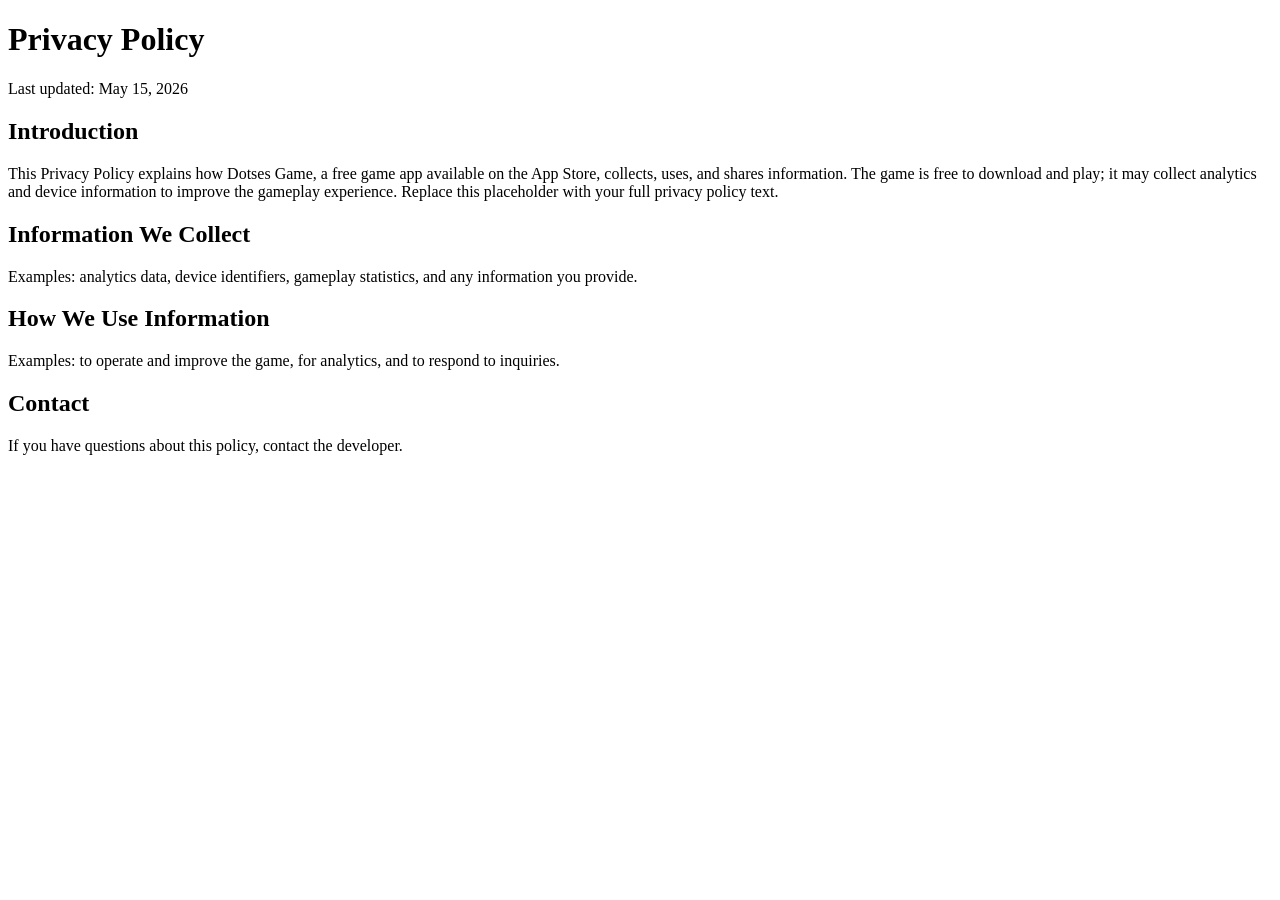
==== privacy_policy/index.html @ d692a9ec "Privacy Policy" ====
<!doctype html>
<html lang="en">
  <head>
    <meta charset="utf-8">
    <meta name="viewport" content="width=device-width, initial-scale=1">
    <title>Privacy Policy — Dotses Game</title>
    <meta name="description" content="Privacy policy for Dotses Game">
  </head>
  <body>
    <main>
      <h1>Privacy Policy</h1>
      <p>Last updated: May 15, 2026</p>

      <section>
        <h2>Introduction</h2>
        <p>This Privacy Policy explains how Dotses Game, a free game app available on the App Store, collects, uses, and shares information. The game is free to download and play; it may collect analytics and device information to improve the gameplay experience. Replace this placeholder with your full privacy policy text.</p>
      </section>

      <section>
        <h2>Information We Collect</h2>
        <p>Examples: analytics data, device identifiers, gameplay statistics, and any information you provide.</p>
      </section>

      <section>
        <h2>How We Use Information</h2>
        <p>Examples: to operate and improve the game, for analytics, and to respond to inquiries.</p>
      </section>

      <section>
        <h2>Contact</h2>
        <p>If you have questions about this policy, contact the developer.</p>
      </section>
    </main>
  </body>
</html>
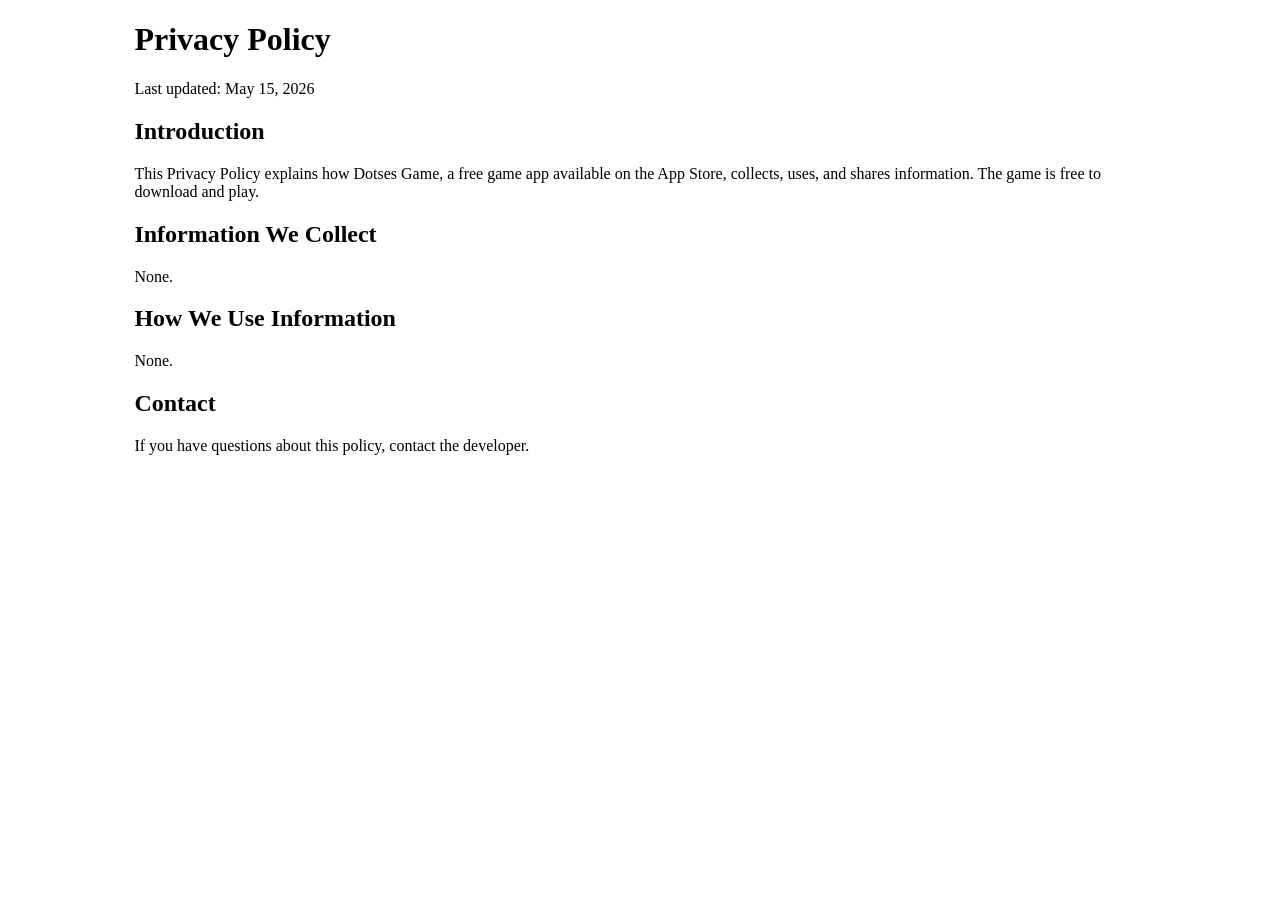
==== commit ab18712d: "v00001" ====
--- a/privacy_policy/index.html
+++ b/privacy_policy/index.html
@@ -5,6 +5,9 @@
     <meta name="viewport" content="width=device-width, initial-scale=1">
     <title>Privacy Policy — Dotses Game</title>
     <meta name="description" content="Privacy policy for Dotses Game">
+    <style>
+      main { width: 80%; margin: 0 auto; }
+    </style>
   </head>
   <body>
     <main>
@@ -13,17 +16,17 @@
 
       <section>
         <h2>Introduction</h2>
-        <p>This Privacy Policy explains how Dotses Game, a free game app available on the App Store, collects, uses, and shares information. The game is free to download and play; it may collect analytics and device information to improve the gameplay experience. Replace this placeholder with your full privacy policy text.</p>
+        <p>This Privacy Policy explains how Dotses Game, a free game app available on the App Store, collects, uses, and shares information. The game is free to download and play.</p>
       </section>
 
       <section>
         <h2>Information We Collect</h2>
-        <p>Examples: analytics data, device identifiers, gameplay statistics, and any information you provide.</p>
+        <p>None.</p>
       </section>
 
       <section>
         <h2>How We Use Information</h2>
-        <p>Examples: to operate and improve the game, for analytics, and to respond to inquiries.</p>
+        <p>None.</p>
       </section>
 
       <section>
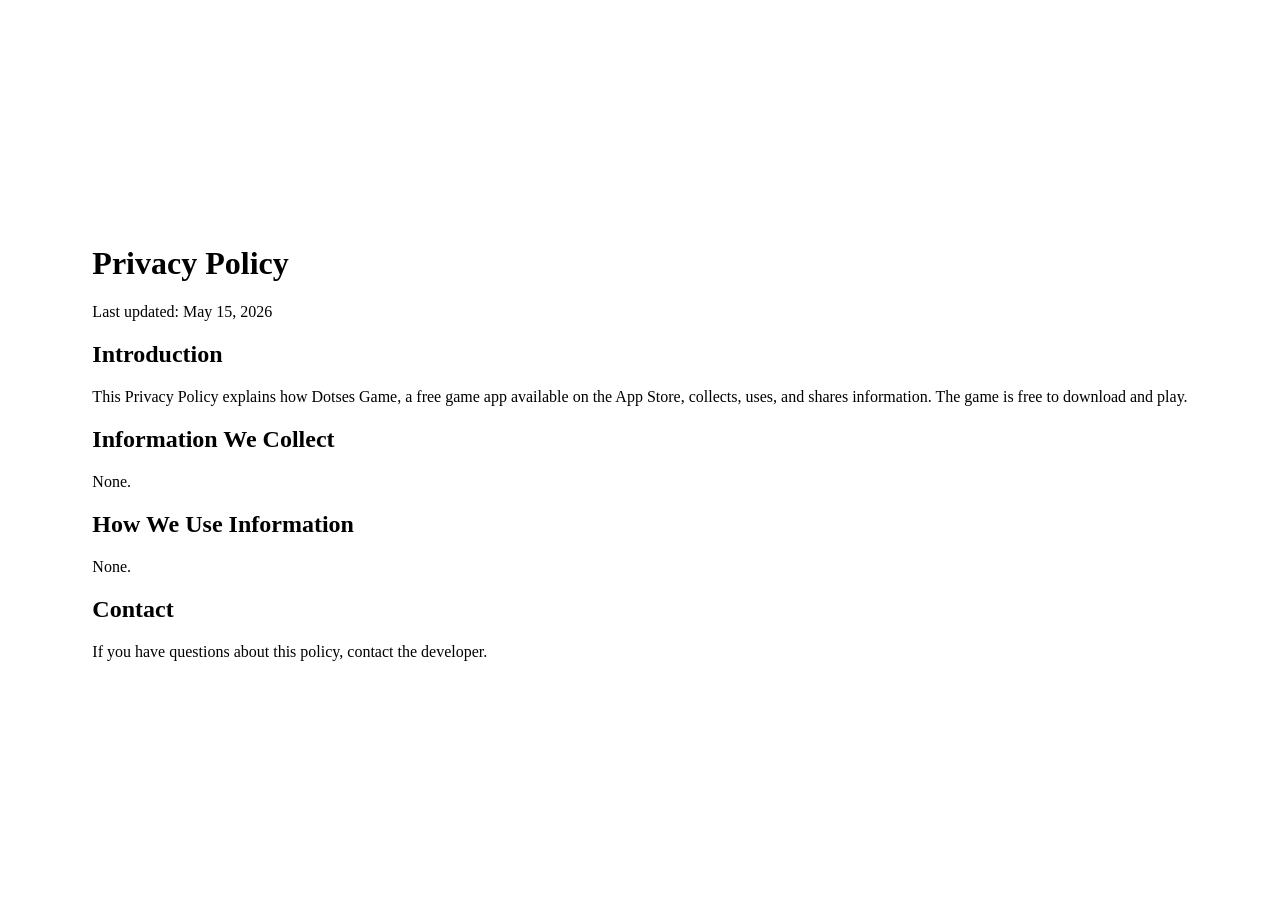
==== commit 306e21bc: "centering" ====
--- a/privacy_policy/index.html
+++ b/privacy_policy/index.html
@@ -6,7 +6,9 @@
     <title>Privacy Policy — Dotses Game</title>
     <meta name="description" content="Privacy policy for Dotses Game">
     <style>
-      main { width: 80%; margin: 0 auto; }
+      html, body { height: 100%; margin: 0; }
+      body { display: flex; align-items: center; justify-content: center; min-height: 100vh; }
+      main { /* content container — no fixed width so it can center naturally */ }
     </style>
   </head>
   <body>
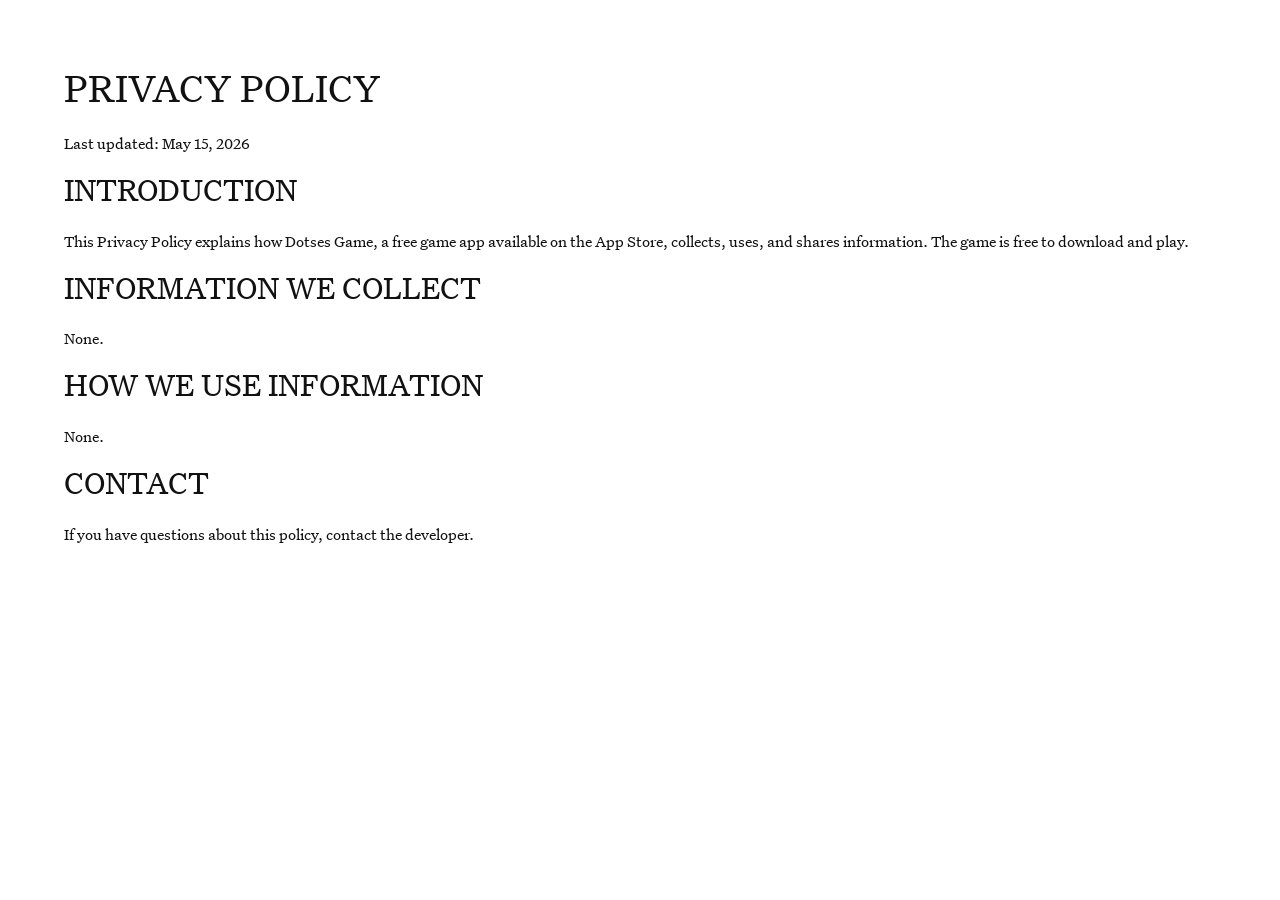
==== commit 53a46d51: "font" ====
--- a/privacy_policy/index.html
+++ b/privacy_policy/index.html
@@ -5,11 +5,8 @@
     <meta name="viewport" content="width=device-width, initial-scale=1">
     <title>Privacy Policy — Dotses Game</title>
     <meta name="description" content="Privacy policy for Dotses Game">
-    <style>
-      html, body { height: 100%; margin: 0; }
-      body { display: flex; align-items: center; justify-content: center; min-height: 100vh; }
-      main { /* content container — no fixed width so it can center naturally */ }
-    </style>
+    <link rel="stylesheet" href="../css/global.css">
+
   </head>
   <body>
     <main>
--- a/css/global.css
+++ b/css/global.css
@@ -0,0 +1,101 @@
+
+
+/* Fallback: single-file mapping (use if you only have UntitledSerif.woff2) */
+@font-face {
+    font-family: "Untitled Serif";
+    src: url("fonts/UntitledSerif.woff2") format("woff2");
+    font-weight: 400 700;
+    font-style: normal;
+    font-display: swap;
+}
+
+
+:root {
+    --site-font: "Untitled Serif", system-ui, -apple-system, Roboto, "Helvetica Neue", Arial, sans-serif;
+}
+
+html,
+body {
+    height: 100%;
+    margin: 0;
+    font-size: 16px;
+    font-synthesis: weight style;
+
+}
+
+html,
+body,
+* {
+    font-family: var(--site-font) !important;
+    -webkit-font-smoothing: antialiased;
+    -moz-osx-font-smoothing: grayscale;
+}
+
+body {
+    background: #fff;
+    color: #111;
+    box-sizing: border-box;
+    overflow-y: auto;
+}
+
+main {
+    padding: 4rem;
+
+}
+
+h1,
+h2,
+h3,
+h4,
+h5,
+h6 {
+    margin: 0 0 1.2rem 0;
+    line-height: 1.2;
+}
+h1 {
+    font-size: 2.5rem;
+    text-transform: uppercase;
+}
+h2 {
+    font-size: 2rem;
+    text-transform: uppercase;
+}
+h3 {
+    font-size: 1.75rem;
+}
+h4 {
+    font-size: 1.5rem;
+}
+h5 {
+    font-size: 1.25rem;
+}
+h6 {
+    font-size: 1.075rem;
+}
+p {
+    margin: 0 0 1rem 0;
+    line-height: 1.5;
+}
+a {
+    color: #2c77cd;
+    text-decoration: none;
+}
+a:hover {
+    text-decoration: underline;
+}
+table {
+    border-collapse: collapse;
+    margin: 1rem 0;
+}
+table th,
+table td {
+    border: 1px solid #ccc;
+    padding: 0.5rem;
+    text-align: left;
+}
+
+hr {
+    border: none;
+    border-top: 1px solid #ccc;
+    margin: 2rem 0;
+}
